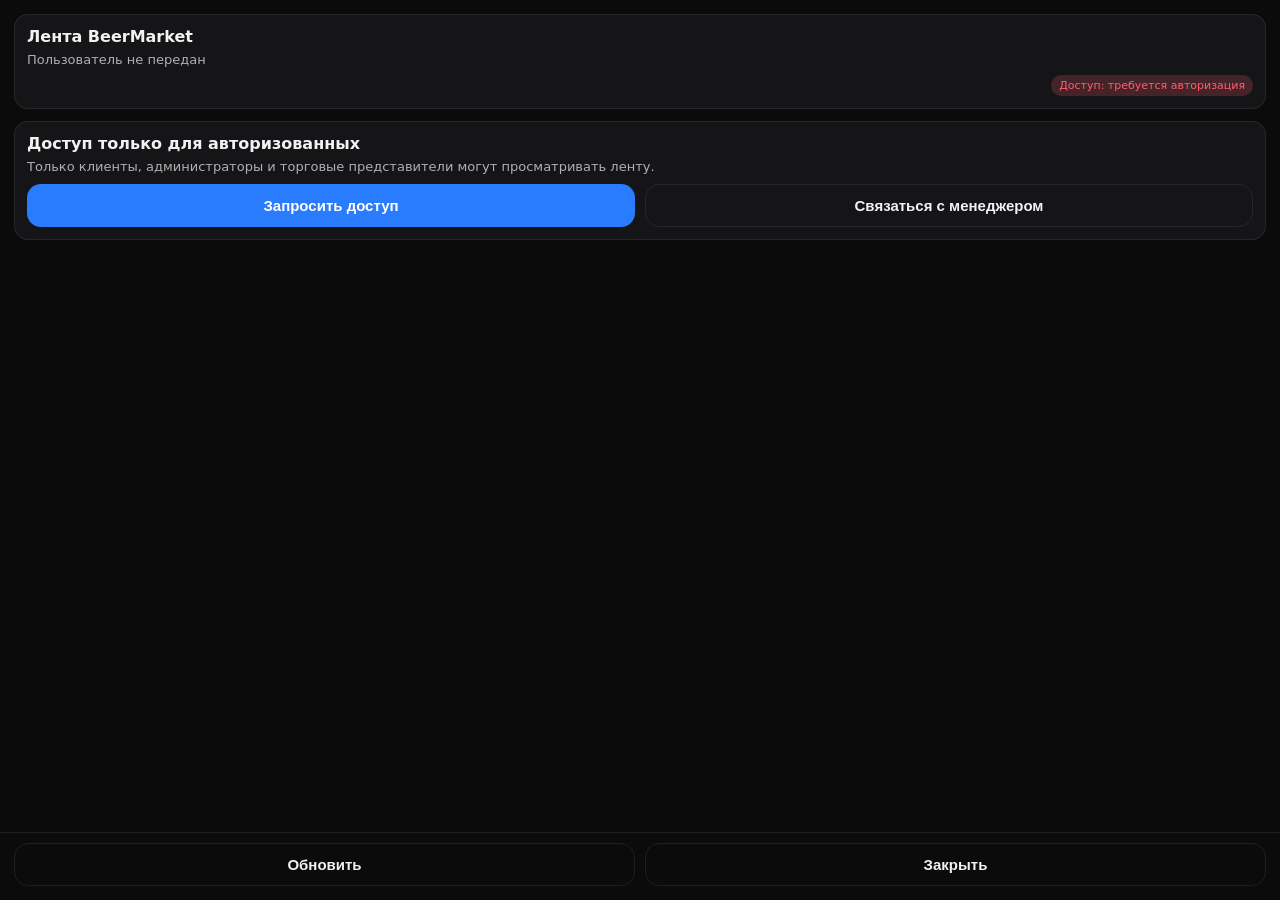
==== index.html @ d4477cd3 "баг фикс новостей" ====
<!doctype html>
<html lang="ru">
<head>
  <meta charset="utf-8" />
  <meta name="viewport" content="width=device-width,initial-scale=1,viewport-fit=cover" />
  <title>BeerMarket Mini App</title>
  <script src="https://telegram.org/js/telegram-web-app.js"></script>
  <style>
    :root{
      --pad: 14px;
      --topSafe: env(safe-area-inset-top, 0px);
      --bottomSafe: env(safe-area-inset-bottom, 0px);
      --tgTop: 0px;
      --tgBottom: 0px;

      --bg: #0b0b0c;
      --card: #151518;
      --text: #f2f2f2;
      --muted: rgba(242,242,242,.7);
      --line: rgba(255,255,255,.08);
      --btn: #2a7cff;
      --accent: #46c26f;
      --warning: #ffb547;
      --danger: #ff5f6d;
    }

    *{ box-sizing:border-box; }
    html, body { height:100%; margin:0; }
    body{
      background: var(--bg);
      color: var(--text);
      font-family: system-ui, -apple-system, Segoe UI, Roboto, Arial;
      overflow: hidden;
    }

    .app{
      height: 100%;
      display: flex;
      flex-direction: column;
      padding-top: calc(var(--pad) + var(--topSafe) + var(--tgTop));
      padding-bottom: calc(var(--pad) + var(--bottomSafe) + var(--tgBottom));
    }

    .content{
      flex: 1;
      overflow: auto;
      padding: 0 var(--pad);
    }

    .card{
      background: var(--card);
      border: 1px solid var(--line);
      border-radius: 14px;
      padding: 12px;
      margin-bottom: 12px;
    }

    .title{
      font-size: 16px;
      font-weight: 800;
      margin: 0 0 6px 0;
    }
    .muted{ color: var(--muted); font-size: 13px; }

    .row{
      display:flex;
      align-items:center;
      justify-content:space-between;
      gap:8px;
    }

    .chips{
      display:flex;
      flex-wrap:wrap;
      gap:8px;
      margin-top:10px;
    }

    .chip{
      padding:6px 10px;
      border-radius:999px;
      border:1px solid var(--line);
      background: transparent;
      color: var(--text);
      font-size:12px;
      font-weight:600;
    }
    .chip.active{ background: var(--btn); border-color: transparent; }

    .newsList{
      display:grid;
      gap:10px;
      margin-top:10px;
    }

    .newsItem{
      padding:10px;
      border-radius:12px;
      border:1px solid var(--line);
      background: rgba(255,255,255,0.02);
      display:grid;
      gap:6px;
    }

    .newsMeta{
      display:flex;
      justify-content:flex-end;
      font-size:11px;
      opacity:.65;
    }

    .newsHeader{
      display:flex;
      justify-content:space-between;
      align-items:center;
      gap:8px;
    }

    .badge{
      font-size:11px;
      padding:4px 8px;
      border-radius:999px;
      background: rgba(255,255,255,0.08);
    }
    .badge.success{ background: rgba(70,194,111,0.2); color: var(--accent); }
    .badge.warn{ background: rgba(255,181,71,0.2); color: var(--warning); }
    .badge.danger{ background: rgba(255,95,109,0.2); color: var(--danger); }

    .tiles{
      display: grid;
      grid-template-columns: repeat(auto-fit, minmax(140px, 1fr));
      gap: 10px;
      margin-top: 10px;
    }

    button{
      width: 100%;
      padding: 12px 14px;
      border-radius: 14px;
      border: 0;
      background: var(--btn);
      color: white;
      font-size: 15px;
      font-weight: 700;
      cursor: pointer;
    }
    button.secondary{
      background: transparent;
      border: 1px solid var(--line);
      color: var(--text);
      font-weight: 700;
    }
    button.danger{
      background: var(--danger);
    }

    input, textarea, select{
      width: 100%;
      padding: 10px 12px;
      border-radius: 12px;
      border: 1px solid var(--line);
      background: transparent;
      color: var(--text);
      font-size: 14px;
      outline: none;
    }
    textarea{ resize: vertical; min-height: 110px; }

    .row2{
      display:grid;
      grid-template-columns: 1fr 1fr;
      gap:10px;
    }

    .bottomBar{
      padding: 10px var(--pad) 0 var(--pad);
      border-top: 1px solid var(--line);
      background: linear-gradient(to bottom, rgba(11,11,12,0), rgba(11,11,12,1));
    }

    .hidden{ display:none; }
    .small{ font-size:12px; opacity:.85; }
  </style>
</head>
<body>
<div class="app">
  <div class="content">

    <div class="card">
      <div class="title">Лента BeerMarket</div>
      <div id="user" class="muted">Загрузка…</div>
      <div class="row" style="margin-top:8px;">
        <div id="env" class="muted small"></div>
        <span id="accessBadge" class="badge">Проверка доступа…</span>
      </div>
    </div>

    <div id="accessGate" class="card hidden">
      <div class="title">Доступ только для авторизованных</div>
      <div class="muted">Только клиенты, администраторы и торговые представители могут просматривать ленту.</div>
      <div class="tiles">
        <button id="btnRequestAccess">Запросить доступ</button>
        <button id="btnContact" class="secondary">Связаться с менеджером</button>
      </div>
    </div>

    <div id="feedSection" class="card">
      <div class="row">
        <div class="muted">Новости и обновления</div>
        <button id="btnSuggest" class="secondary">Предложить новость</button>
      </div>
      <div id="chips" class="chips"></div>
      <div id="newsList" class="newsList"></div>
    </div>

    <div id="ideasSection" class="card">
      <div class="muted">Быстрые варианты ленты</div>
      <div class="tiles" id="tiles"></div>
      <div class="muted small" style="margin-top:8px;">Идеи: релизы каталога, акции недели, изменения графика, напоминания об оплате.</div>
    </div>

    <div id="adminSection" class="card hidden">
      <div class="row">
        <div>
          <div class="title" style="margin-bottom:2px;">Меню администратора</div>
          <div class="muted small">Создание, редактирование и удаление новостей.</div>
        </div>
        <span class="badge warn">Admin</span>
      </div>

      <div style="margin-top:10px; display:grid; gap:10px;">
        <input id="newsTitle" placeholder="Заголовок" />
        <div class="row2">
          <select id="newsCategory">
            <option value="Новость">Новость</option>
            <option value="Обновление">Обновление</option>
            <option value="Акция">Акция</option>
            <option value="Сервис">Сервис</option>
          </select>
          <input id="newsDate" type="date" />
        </div>
        <textarea id="newsText" placeholder="Текст новости"></textarea>
        <div class="row2">
          <button id="btnPublish">Опубликовать</button>
          <button id="btnReset" class="secondary">Сбросить форму</button>
        </div>
        <div id="publishStatus" class="muted small">Черновик не опубликован.</div>
      </div>

      <div style="margin-top:14px;" class="muted">Последние новости</div>
      <div id="adminList" class="newsList"></div>
    </div>

  </div>

  <div class="bottomBar">
    <div class="row2">
      <button id="btnRefresh" class="secondary">Обновить</button>
      <button id="btnClose" class="secondary">Закрыть</button>
    </div>
  </div>
</div>

<script>
  const tg = window.Telegram?.WebApp;

  const NEWS_SEED = [
    {
      id: 101,
      title: "Обновили прайс и доступность",
      category: "Обновление",
      date: "2024-10-01",
      text: "Добавили новые позиции и актуализировали остатки по складу."
    },
    {
      id: 102,
      title: "Акция недели на светлое",
      category: "Акция",
      date: "2024-10-04",
      text: "Скидки до 12% на линейку крафта до воскресенья."
    },
    {
      id: 103,
      title: "График доставки на праздники",
      category: "Новость",
      date: "2024-10-07",
      text: "Доставка переносится на день раньше, подтверждение до 16:00."
    }
  ];
  const NEWS = [];

  const QUICK_IDEAS = [
    { text: "📰 Новости", action: "feed.news" },
    { text: "🛠 Обновления", action: "feed.updates" },
    { text: "🎯 Акции", action: "feed.promos" },
    { text: "📦 Поставки", action: "feed.deliveries" }
  ];

  const FILTERS = ["Все", "Новость", "Обновление", "Акция", "Сервис"];

  let activeFilter = "Все";
  let editingId = null;
  let localDirty = false;
  let currentRole = "client";
  let isAdminUser = false;
  let isAuthorizedUser = false;
  let publishInFlight = false;

  const LOCAL_NEWS_KEY = "beerMarketNews";
  const LOCAL_META_KEY = "beerMarketNewsMeta";
  const ACCESS_STATE_KEY = "beerMarketAccessState";

  function setSafeInsets() {
    const top = tg?.safeAreaInset?.top ?? tg?.contentSafeAreaInset?.top ?? 0;
    const bottom = tg?.safeAreaInset?.bottom ?? tg?.contentSafeAreaInset?.bottom ?? 0;
    document.documentElement.style.setProperty('--tgTop', top + 'px');
    document.documentElement.style.setProperty('--tgBottom', bottom + 'px');
  }

  function applyTgTheme() {
    const p = tg?.themeParams || {};
    const css = document.documentElement.style;
    if (p.bg_color) css.setProperty('--bg', p.bg_color);
    if (p.secondary_bg_color) css.setProperty('--card', p.secondary_bg_color);
    if (p.text_color) css.setProperty('--text', p.text_color);
    if (p.hint_color) css.setProperty('--muted', p.hint_color);
    if (p.button_color) css.setProperty('--btn', p.button_color);
  }

  function popupOk(title, msg) {
    if (!tg?.showPopup) return;
    tg.showPopup({
      title: title || "BeerMarket",
      message: msg || "Отправлено",
      buttons: [{type:"ok"}]
    });
  }

  function showPublishStatus(message, kind = "muted") {
    const node = document.getElementById("publishStatus");
    if (!node) return;
    node.textContent = message;
    node.style.color = kind === "error"
      ? "var(--danger)"
      : (kind === "success" ? "var(--accent)" : "var(--muted)");
  }

  function setPublishBusyState(busy, text) {
    publishInFlight = Boolean(busy);
    const btn = document.getElementById("btnPublish");
    if (!btn) return;
    btn.disabled = publishInFlight;
    btn.textContent = publishInFlight ? (text || "Отправка...") : "Опубликовать";
  }

  function normalizeLocalItem(item) {
    return {
      ...item,
      publishState: item?.publishState === "draft" ? "draft" : "published"
    };
  }

  function getActionAckEndpoints() {
    const params = new URLSearchParams(location.search);
    const explicit = (params.get("action_api") || "").trim();
    const authApi = (params.get("auth_api") || "").trim();
    const out = [];

    const add = (url) => {
      if (!url || out.includes(url)) return;
      out.push(url);
    };

    add(explicit);
    if (authApi) {
      add(authApi.replace(/\/miniapp\/auth\/?$/, "/miniapp/news-action"));
    }
    add("/miniapp/news-action");
    return out;
  }

  async function sendAction(action, extra = {}, options = {}) {
    const payload = { action, ts: Date.now(), ...extra };
    const needsAck = Boolean(options?.requireAck);

    if (!needsAck) {
      if (tg?.sendData) {
        tg.sendData(JSON.stringify(payload));
        tg?.HapticFeedback?.impactOccurred?.("light");
        return { ok: true, applied: true, transport: "telegram" };
      }
      return { ok: true, applied: false, transport: "local" };
    }

    const endpoints = getActionAckEndpoints();
    let lastError = new Error("Сервер подтверждения недоступен");

    for (const endpoint of endpoints) {
      try {
        const res = await fetch(endpoint, {
          method: "POST",
          headers: { "Content-Type": "application/json" },
          body: JSON.stringify({
            initData: tg?.initData || "",
            payload
          })
        });
        if (!res.ok) {
          if ((res.status === 404 || res.status === 405) && endpoint !== endpoints[endpoints.length - 1]) {
            lastError = new Error(`HTTP ${res.status}`);
            continue;
          }
          throw new Error(`HTTP ${res.status}`);
        }

        const data = await res.json();
        if (!data?.ok || !data?.applied) {
          throw new Error(data?.message || "Сервер не подтвердил применение изменений");
        }
        tg?.HapticFeedback?.impactOccurred?.("light");
        if (tg?.sendData) tg.sendData(JSON.stringify(payload));
        return data;
      } catch (e) {
        lastError = new Error(e?.message || "Ошибка отправки действия");
      }
    }
    throw lastError;
  }

  let newsSignature = "";

  function computeNewsSignature(items) {
    if (!Array.isArray(items)) return "";
    return items
      .map(item => `${item.id}:${item.seq || ""}:${item.title}:${item.category}:${item.date}:${item.text}:${item.updatedAt || ""}`)
      .join("|");
  }

  function nextNewsSeq() {
    const seqs = NEWS.map(item => Number(item.seq)).filter(Number.isFinite);
    if (seqs.length) return Math.max(...seqs) + 1;
    return NEWS.length + 1;
  }

  function formatDateInput(value) {
    if (value instanceof Date) return value.toISOString().slice(0, 10);
    if (typeof value === "string" && value) return value;
    return new Date().toISOString().slice(0, 10);
  }

  function toIsoDate(value) {
    const raw = String(value || "").trim();
    if (!raw) return formatDateInput();
    if (/^\d{4}-\d{2}-\d{2}$/.test(raw)) return raw;
    const ru = raw.match(/^(\d{2})\.(\d{2})\.(\d{4})$/);
    if (ru) {
      const [, d, m, y] = ru;
      return `${y}-${m}-${d}`;
    }
    const dt = new Date(raw);
    if (!Number.isNaN(dt.getTime())) return dt.toISOString().slice(0, 10);
    return formatDateInput();
  }

  function normalizeNewsItem(item) {
    return normalizeLocalItem({
      ...item,
      date: toIsoDate(item?.date || item?.createdAt),
      publishState: item?.publishState === "draft" ? "draft" : "published"
    });
  }

  function mergeServerNewsWithLocal(serverItems) {
    const localDraftById = new Map(
      NEWS
        .filter(item => item.publishState === "draft")
        .map(item => [String(item.id), normalizeNewsItem(item)])
    );
    const merged = serverItems.map(item => {
      const draft = localDraftById.get(String(item.id));
      return draft || normalizeNewsItem(item);
    });
    for (const [id, draft] of localDraftById.entries()) {
      if (!merged.some(item => String(item.id) === id)) {
        merged.unshift(draft);
      }
    }
    return merged;
  }

  function formatDisplayDate(value, fallback) {
    const raw = value || fallback;
    if (!raw) return "";
    if (/^\d{4}-\d{2}-\d{2}$/.test(raw)) {
      const [y, m, d] = raw.split("-");
      return `${d}.${m}.${y}`;
    }
    return raw;
  }

  function loadLocalNews() {
    try {
      const itemsRaw = localStorage.getItem(LOCAL_NEWS_KEY);
      const metaRaw = localStorage.getItem(LOCAL_META_KEY);
      const items = itemsRaw ? JSON.parse(itemsRaw) : [];
      const meta = metaRaw ? JSON.parse(metaRaw) : {};
      localDirty = Boolean(meta?.dirty);
      return Array.isArray(items) ? items.map(normalizeNewsItem) : [];
    } catch (e) {
      console.warn("local news load failed", e);
      return [];
    }
  }

  function saveLocalNews(items, dirty) {
    try {
      localDirty = Boolean(dirty);
      localStorage.setItem(LOCAL_NEWS_KEY, JSON.stringify(items));
      localStorage.setItem(
        LOCAL_META_KEY,
        JSON.stringify({
          dirty: localDirty,
          signature: computeNewsSignature(items),
          updatedAt: Date.now()
        })
      );
    } catch (e) {
      console.warn("local news save failed", e);
    }
  }

  function loadAccessState() {
    try {
      const raw = localStorage.getItem(ACCESS_STATE_KEY);
      return raw ? JSON.parse(raw) : {};
    } catch (e) {
      console.warn("access state load failed", e);
      return {};
    }
  }

  function saveAccessState(role, authorized) {
    try {
      localStorage.setItem(
        ACCESS_STATE_KEY,
        JSON.stringify({
          role,
          authorized: Boolean(authorized),
          updatedAt: Date.now()
        })
      );
    } catch (e) {
      console.warn("access state save failed", e);
    }
  }

  function newsFetchUrl() {
    const stamp = Date.now();
     return `news.json?v=${stamp}`;
  }

  async function loadNews() {
    const localItems = loadLocalNews();
    if (localItems.length) {
      NEWS.splice(0, NEWS.length, ...localItems);
      newsSignature = computeNewsSignature(localItems);
    }
    try {
      const res = await fetch(newsFetchUrl(), { cache: "no-store" });
      if (!res.ok) throw new Error(`HTTP ${res.status}`);
      const data = await res.json();
      if (Array.isArray(data) && data.length) {
        const signature = computeNewsSignature(data);
        const serverItems = data.map(item => normalizeNewsItem({ ...item, publishState: "published" }));
        const shouldUseServer = !isAdminUser || !localDirty || !localItems.length || signature === newsSignature;
        if (shouldUseServer) {
          NEWS.splice(0, NEWS.length, ...serverItems);
          newsSignature = signature;
          saveLocalNews(serverItems, false);
        }
        return;
      }
    } catch (e) {
      console.warn("news load failed, using seed", e);
    }
    NEWS.splice(0, NEWS.length, ...NEWS_SEED);
    newsSignature = computeNewsSignature(NEWS_SEED);
    saveLocalNews(NEWS, false);
  }

  function resolveUserLabel(tgUser, params) {
    const queryUser = {
      id: params.get("uid"),
      username: params.get("username"),
      firstName: params.get("first_name"),
      lastName: params.get("last_name"),
      name: params.get("name")
    };
    const parts = [];
    const username = tgUser?.username || queryUser.username;
    const fullName = `${tgUser?.first_name || queryUser.firstName || ""} ${tgUser?.last_name || queryUser.lastName || ""}`.trim();
    if (username) {
      parts.push(`@${username}`);
    } else if (fullName) {
      parts.push(fullName);
    } else if (queryUser.name) {
      parts.push(queryUser.name);
    }
    const id = tgUser?.id || queryUser.id;
    if (id) {
      parts.push(`id ${id}`);
    }
    return parts.length ? parts.join(" • ") : "Пользователь не передан";
  }

  function renderChips() {
    const box = document.getElementById("chips");
    box.innerHTML = "";
    for (const f of FILTERS) {
      const chip = document.createElement("button");
      chip.className = "chip" + (f === activeFilter ? " active" : "");
      chip.textContent = f;
      chip.onclick = () => {
        activeFilter = f;
        renderChips();
        renderNews();
      };
      box.appendChild(chip);
    }
  }

  function renderNews() {
    const list = document.getElementById("newsList");
    list.innerHTML = "";
    const items = NEWS.filter(item => activeFilter === "Все" || item.category === activeFilter);

    if (!items.length) {
      list.innerHTML = `<div class="muted">Пока нет новостей по выбранной теме.</div>`;
      return;
    }

    items.forEach((item, index) => {
      const el = document.createElement("div");
      el.className = "newsItem";
      const displayDate = formatDisplayDate(item.date, item.createdAt);
      const displayNumber = Number.isFinite(Number(item.seq)) ? item.seq : index + 1;
      el.innerHTML = `
        <div class="newsHeader">
          <div><strong>${item.title}</strong></div>
          <span class="badge">${item.category}</span>
        </div>
        ${item.publishState === "draft" ? '<div class="small" style="color:var(--warning)">Черновик • не опубликовано</div>' : ''}
        <div>${item.text}</div>
        <div class="newsMeta">№${displayNumber}${displayDate ? ` • ${displayDate}` : ""}</div>
      `;
      list.appendChild(el);
    });
  }

  async function refreshNews() {
    try {
      const res = await fetch(newsFetchUrl(), { cache: "no-store" });
      if (!res.ok) throw new Error(`HTTP ${res.status}`);
      const data = await res.json();
      if (!Array.isArray(data) || !data.length) return;
      const serverItems = data.map(item => normalizeNewsItem({ ...item, publishState: "published" }));
      const signature = computeNewsSignature(serverItems);
      const hasDrafts = NEWS.some(item => item.publishState === "draft");

      if (signature && signature !== newsSignature) {
        const allowOverwrite = !isAdminUser || !localDirty;
        newsSignature = signature;
        if (allowOverwrite) {
          NEWS.splice(0, NEWS.length, ...serverItems);
          saveLocalNews(NEWS, false);
          showPublishStatus("Лента синхронизирована с сервером.", "success");
        } else {
          const merged = mergeServerNewsWithLocal(serverItems);
          NEWS.splice(0, NEWS.length, ...merged);
          saveLocalNews(NEWS, true);
          showPublishStatus("Обновили ленту с сервера и сохранили локальные черновики.", "muted");
        }
        renderNews();
        renderAdminList();
      } else if (localDirty && signature === newsSignature && !hasDrafts) {
        localDirty = false;
        saveLocalNews(NEWS, false);
        showPublishStatus("Локальные изменения подтверждены сервером.", "success");
      }
    } catch (e) {
      console.warn("news refresh failed", e);
    }
  }

  function renderTiles() {
    const box = document.getElementById("tiles");
    box.innerHTML = "";
    for (const a of QUICK_IDEAS) {
      const b = document.createElement("button");
      b.textContent = a.text;
      b.onclick = () => sendAction(a.action);
      box.appendChild(b);
    }
  }

  function renderAdminList() {
    const list = document.getElementById("adminList");
    list.innerHTML = "";

    NEWS.forEach((item, index) => {
      const el = document.createElement("div");
      el.className = "newsItem";
      const displayDate = formatDisplayDate(item.date, item.createdAt);
      const displayNumber = Number.isFinite(Number(item.seq)) ? item.seq : index + 1;
      el.innerHTML = `
        <div class="newsHeader">
          <div><strong>${item.title}</strong></div>
          <span class="badge">${item.category}</span>
        </div>
        ${item.publishState === "draft" ? '<div class="small" style="color:var(--warning)">Черновик • не опубликовано</div>' : ''}
        <div>${item.text}</div>
        <div class="newsMeta">№${displayNumber}${displayDate ? ` • ${displayDate}` : ""}</div>
        <div class="row2" style="margin-top:8px;">
          <button class="secondary" data-edit="${item.id}">Редактировать</button>
          <button class="danger" data-delete="${item.id}">Удалить</button>
        </div>
      `;
      list.appendChild(el);
    });

    list.querySelectorAll("button[data-edit]").forEach(btn => {
      btn.onclick = () => {
        const id = Number(btn.getAttribute("data-edit"));
        const item = NEWS.find(n => n.id === id);
        if (!item) return;
        editingId = id;
        document.getElementById("newsTitle").value = item.title;
        document.getElementById("newsCategory").value = item.category;
        document.getElementById("newsDate").value = toIsoDate(item.date || item.createdAt);
        document.getElementById("newsText").value = item.text;
      };
    });

    list.querySelectorAll("button[data-delete]").forEach(btn => {
      btn.onclick = async () => {
        if (publishInFlight) return;
        const id = Number(btn.getAttribute("data-delete"));
        const idx = NEWS.findIndex(n => n.id === id);
        if (idx === -1) return;
        const removed = NEWS[idx];
        setPublishBusyState(true);
        showPublishStatus("Отправка...", "muted");
        try {
          await sendAction("news.delete", { id: removed.id, title: removed.title }, { requireAck: true });
          NEWS.splice(idx, 1);
          saveLocalNews(NEWS, false);
          renderNews();
          renderAdminList();
          showPublishStatus("Удаление подтверждено сервером.", "success");
        } catch (e) {
          saveLocalNews(NEWS, true);
          showPublishStatus(`Ошибка публикации: ${e.message}. Черновик не опубликован.`, "error");
          popupOk("Ошибка", `Не удалось удалить: ${e.message}`);
        } finally {
          setPublishBusyState(false);
        }
      };
    });
  }

  function resetForm() {
    editingId = null;
    document.getElementById("newsTitle").value = "";
    document.getElementById("newsCategory").value = "Новость";
    document.getElementById("newsDate").value = formatDateInput();
    document.getElementById("newsText").value = "";
  }

  function applyAccessUi(role, isAuthorized, loading = false) {
    isAdminUser = isAuthorized && role === "admin";
    currentRole = role || "client";
    isAuthorizedUser = isAuthorized;
    if (!isAdminUser) {
      localDirty = false;
    }
    const isAdmin = isAdminUser;
    const canSuggest = isAuthorized && role === "sales_rep";

    const badge = document.getElementById("accessBadge");
    badge.textContent = loading
      ? "Проверка доступа…"
      : (isAuthorized ? `Доступ: открыт (${role})` : "Доступ: требуется авторизация");
    badge.classList.toggle("success", !loading && isAuthorized);
    badge.classList.toggle("danger", !loading && !isAuthorized);

    document.getElementById("accessGate").classList.toggle("hidden", loading || isAuthorized);
    document.getElementById("feedSection").classList.toggle("hidden", loading || !isAuthorized);
    document.getElementById("adminSection").classList.toggle("hidden", loading || !isAdmin);
    document.getElementById("ideasSection").classList.toggle("hidden", loading || !isAdmin);
    document.getElementById("btnSuggest").classList.toggle("hidden", loading || !canSuggest);


    document.getElementById("btnRequestAccess").onclick = () =>
      sendAction("access.request", { role: currentRole });
    document.getElementById("btnContact").onclick = () =>
      sendAction("manager.contact", { role: currentRole });
  }

  async function setupAccess() {
    const params = new URLSearchParams(location.search);
    const storedAccess = loadAccessState();
    const authParam = params.get("auth");
    const hasAuthParam = authParam !== null;
    const paramRole = params.get("role");
    const fallbackRole = paramRole || storedAccess.role || "client";
    const fallbackAuthorized = hasAuthParam ? authParam === "1" : Boolean(storedAccess.authorized);

    applyAccessUi(fallbackRole, fallbackAuthorized, true);

    const authApi = params.get("auth_api") || "/miniapp/auth";
    const payload = {
      initData: tg?.initData || "",
      auth: authParam,
      role: paramRole,
      uid: params.get("uid")
    };

    try {
      const res = await fetch(authApi, {
        method: "POST",
        headers: {"Content-Type": "application/json"},
        body: JSON.stringify(payload)
      });
      if (!res.ok) throw new Error(`HTTP ${res.status}`);
      const profile = await res.json();
      const role = profile?.role || fallbackRole;
      const isAuthorized = Boolean(profile?.authorized);
      saveAccessState(role, isAuthorized);

      if (paramRole && paramRole !== role) {
        console.warn("miniapp security mismatch: query role differs from server", {
          queryRole: paramRole,
          serverRole: role,
          uid: profile?.uid
        });
      }
      if (hasAuthParam && (authParam === "1") !== isAuthorized) {
        console.warn("miniapp security mismatch: query auth differs from server", {
          queryAuth: authParam,
          serverAuthorized: isAuthorized,
          uid: profile?.uid
        });
      }

      applyAccessUi(role, isAuthorized, false);
      return;
    } catch (e) {
      console.warn("access verify failed, using debug fallback", e);
    }

    saveAccessState(fallbackRole, fallbackAuthorized);
    applyAccessUi(fallbackRole, fallbackAuthorized, false);
  }

  if (tg) {
    tg.ready();
    tg.expand();
    setSafeInsets();
    applyTgTheme();

    tg.onEvent?.("safeAreaChanged", setSafeInsets);
    tg.onEvent?.("contentSafeAreaChanged", setSafeInsets);
    tg.onEvent?.("themeChanged", applyTgTheme);

    const params = new URLSearchParams(location.search);
    const u = tg.initDataUnsafe?.user;
    document.getElementById("user").textContent = resolveUserLabel(u, params);

    const ver = params.get("v");
    document.getElementById("env").textContent =
      `platform: ${tg.platform || "-"} • ver: ${tg.version || "-"}${ver ? " • v=" + ver : ""}`;
  } else {
    const params = new URLSearchParams(location.search);
    document.getElementById("user").textContent = resolveUserLabel(null, params);
  }

  async function initApp() {
    await setupAccess();
    await loadNews();
    renderChips();
    renderNews();
    renderTiles();
    renderAdminList();
    resetForm();
    setInterval(refreshNews, 5000);
  }

  initApp();

  document.getElementById("btnClose").onclick = () => tg?.close?.();
  document.getElementById("btnRefresh").onclick = () => location.reload();

  document.getElementById("btnSuggest").onclick = () =>
    sendAction("news.suggest");

  document.getElementById("btnPublish").onclick = async () => {
    if (publishInFlight) return;
    const title = document.getElementById("newsTitle").value.trim();
    const category = document.getElementById("newsCategory").value;
    const date = toIsoDate(document.getElementById("newsDate").value);
    const text = document.getElementById("newsText").value.trim();
    if (!title || !text || !date) return popupOk("Новость", "Заполните все поля");

    setPublishBusyState(true);
    showPublishStatus("Отправка...", "muted");
    let prevSnapshot = JSON.stringify(NEWS);
    try {
      if (editingId) {
        const item = NEWS.find(n => n.id === editingId);
        if (item) {
          item.title = title;
          item.category = category;
          item.date = date;
          item.text = text;
          item.updatedAt = new Date().toISOString();
          item.publishState = "draft";
          saveLocalNews(NEWS, true);
          renderNews();
          renderAdminList();
          await sendAction("news.update", { id: item.id, seq: item.seq, title, category, date, text }, { requireAck: true });
          item.publishState = "published";
        }
      } else {
        const id = Date.now();
        const seq = nextNewsSeq();
        const nowIso = new Date().toISOString();
        NEWS.unshift({ id, seq, title, category, date, text, createdAt: nowIso, updatedAt: nowIso, publishState: "draft" });
        saveLocalNews(NEWS, true);
        renderNews();
        renderAdminList();
        await sendAction("news.create", { id, seq, title, category, date, text, createdAt: nowIso, updatedAt: nowIso }, { requireAck: true });
        const created = NEWS.find(n => n.id === id);
        if (created) created.publishState = "published";
      }
      saveLocalNews(NEWS, false);
      renderNews();
      renderAdminList();
      resetForm();
      showPublishStatus("Публикация подтверждена сервером.", "success");
      popupOk("BeerMarket", "Изменения опубликованы");
    } catch (e) {
      try {
        const parsed = JSON.parse(prevSnapshot);
        NEWS.splice(0, NEWS.length, ...parsed.map(normalizeNewsItem));
      } catch (_) {}
      saveLocalNews(NEWS, true);
      renderNews();
      renderAdminList();
      showPublishStatus(`Ошибка публикации: ${e.message}. Черновик не опубликован.`, "error");
      popupOk("Ошибка", `Сервер не подтвердил публикацию: ${e.message}`);
    } finally {
      setPublishBusyState(false);
    }
  };


  document.getElementById("btnReset").onclick = resetForm;
</script>
</body>
</html>
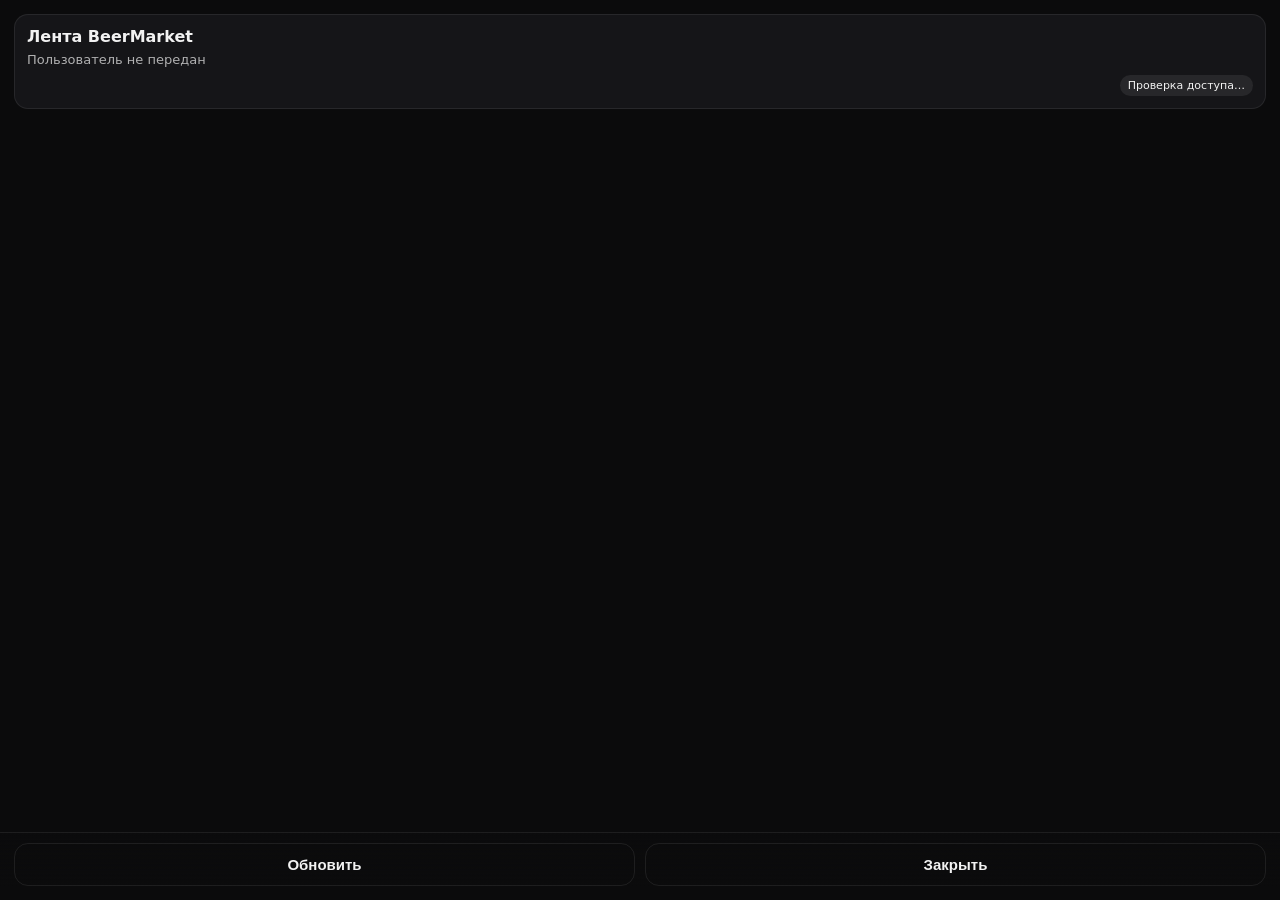
==== commit 011ee017: "fix" ====
--- a/index.html
+++ b/index.html
@@ -198,7 +198,9 @@
     <div id="accessGate" class="card hidden">
       <div class="title">Доступ только для авторизованных</div>
       <div class="muted">Только клиенты, администраторы и торговые представители могут просматривать ленту.</div>
+      <div id="authStatus" class="muted" style="margin-top:8px;">Проверяем авторизацию…</div>
       <div class="tiles">
+        <button id="btnRetryAuth" class="secondary">Повторить авторизацию</button>
         <button id="btnRequestAccess">Запросить доступ</button>
         <button id="btnContact" class="secondary">Связаться с менеджером</button>
       </div>
@@ -211,12 +213,6 @@
       </div>
       <div id="chips" class="chips"></div>
       <div id="newsList" class="newsList"></div>
-    </div>
-
-    <div id="ideasSection" class="card">
-      <div class="muted">Быстрые варианты ленты</div>
-      <div class="tiles" id="tiles"></div>
-      <div class="muted small" style="margin-top:8px;">Идеи: релизы каталога, акции недели, изменения графика, напоминания об оплате.</div>
     </div>
 
     <div id="adminSection" class="card hidden">
@@ -260,711 +256,6 @@
     </div>
   </div>
 </div>
-
-<script>
-  const tg = window.Telegram?.WebApp;
-
-  const NEWS_SEED = [
-    {
-      id: 101,
-      title: "Обновили прайс и доступность",
-      category: "Обновление",
-      date: "2024-10-01",
-      text: "Добавили новые позиции и актуализировали остатки по складу."
-    },
-    {
-      id: 102,
-      title: "Акция недели на светлое",
-      category: "Акция",
-      date: "2024-10-04",
-      text: "Скидки до 12% на линейку крафта до воскресенья."
-    },
-    {
-      id: 103,
-      title: "График доставки на праздники",
-      category: "Новость",
-      date: "2024-10-07",
-      text: "Доставка переносится на день раньше, подтверждение до 16:00."
-    }
-  ];
-  const NEWS = [];
-
-  const QUICK_IDEAS = [
-    { text: "📰 Новости", action: "feed.news" },
-    { text: "🛠 Обновления", action: "feed.updates" },
-    { text: "🎯 Акции", action: "feed.promos" },
-    { text: "📦 Поставки", action: "feed.deliveries" }
-  ];
-
-  const FILTERS = ["Все", "Новость", "Обновление", "Акция", "Сервис"];
-
-  let activeFilter = "Все";
-  let editingId = null;
-  let localDirty = false;
-  let currentRole = "client";
-  let isAdminUser = false;
-  let isAuthorizedUser = false;
-  let publishInFlight = false;
-
-  const LOCAL_NEWS_KEY = "beerMarketNews";
-  const LOCAL_META_KEY = "beerMarketNewsMeta";
-  const ACCESS_STATE_KEY = "beerMarketAccessState";
-
-  function setSafeInsets() {
-    const top = tg?.safeAreaInset?.top ?? tg?.contentSafeAreaInset?.top ?? 0;
-    const bottom = tg?.safeAreaInset?.bottom ?? tg?.contentSafeAreaInset?.bottom ?? 0;
-    document.documentElement.style.setProperty('--tgTop', top + 'px');
-    document.documentElement.style.setProperty('--tgBottom', bottom + 'px');
-  }
-
-  function applyTgTheme() {
-    const p = tg?.themeParams || {};
-    const css = document.documentElement.style;
-    if (p.bg_color) css.setProperty('--bg', p.bg_color);
-    if (p.secondary_bg_color) css.setProperty('--card', p.secondary_bg_color);
-    if (p.text_color) css.setProperty('--text', p.text_color);
-    if (p.hint_color) css.setProperty('--muted', p.hint_color);
-    if (p.button_color) css.setProperty('--btn', p.button_color);
-  }
-
-  function popupOk(title, msg) {
-    if (!tg?.showPopup) return;
-    tg.showPopup({
-      title: title || "BeerMarket",
-      message: msg || "Отправлено",
-      buttons: [{type:"ok"}]
-    });
-  }
-
-  function showPublishStatus(message, kind = "muted") {
-    const node = document.getElementById("publishStatus");
-    if (!node) return;
-    node.textContent = message;
-    node.style.color = kind === "error"
-      ? "var(--danger)"
-      : (kind === "success" ? "var(--accent)" : "var(--muted)");
-  }
-
-  function setPublishBusyState(busy, text) {
-    publishInFlight = Boolean(busy);
-    const btn = document.getElementById("btnPublish");
-    if (!btn) return;
-    btn.disabled = publishInFlight;
-    btn.textContent = publishInFlight ? (text || "Отправка...") : "Опубликовать";
-  }
-
-  function normalizeLocalItem(item) {
-    return {
-      ...item,
-      publishState: item?.publishState === "draft" ? "draft" : "published"
-    };
-  }
-
-  function getActionAckEndpoints() {
-    const params = new URLSearchParams(location.search);
-    const explicit = (params.get("action_api") || "").trim();
-    const authApi = (params.get("auth_api") || "").trim();
-    const out = [];
-
-    const add = (url) => {
-      if (!url || out.includes(url)) return;
-      out.push(url);
-    };
-
-    add(explicit);
-    if (authApi) {
-      add(authApi.replace(/\/miniapp\/auth\/?$/, "/miniapp/news-action"));
-    }
-    add("/miniapp/news-action");
-    return out;
-  }
-
-  async function sendAction(action, extra = {}, options = {}) {
-    const payload = { action, ts: Date.now(), ...extra };
-    const needsAck = Boolean(options?.requireAck);
-
-    if (!needsAck) {
-      if (tg?.sendData) {
-        tg.sendData(JSON.stringify(payload));
-        tg?.HapticFeedback?.impactOccurred?.("light");
-        return { ok: true, applied: true, transport: "telegram" };
-      }
-      return { ok: true, applied: false, transport: "local" };
-    }
-
-    const endpoints = getActionAckEndpoints();
-    let lastError = new Error("Сервер подтверждения недоступен");
-
-    for (const endpoint of endpoints) {
-      try {
-        const res = await fetch(endpoint, {
-          method: "POST",
-          headers: { "Content-Type": "application/json" },
-          body: JSON.stringify({
-            initData: tg?.initData || "",
-            payload
-          })
-        });
-        if (!res.ok) {
-          if ((res.status === 404 || res.status === 405) && endpoint !== endpoints[endpoints.length - 1]) {
-            lastError = new Error(`HTTP ${res.status}`);
-            continue;
-          }
-          throw new Error(`HTTP ${res.status}`);
-        }
-
-        const data = await res.json();
-        if (!data?.ok || !data?.applied) {
-          throw new Error(data?.message || "Сервер не подтвердил применение изменений");
-        }
-        tg?.HapticFeedback?.impactOccurred?.("light");
-        if (tg?.sendData) tg.sendData(JSON.stringify(payload));
-        return data;
-      } catch (e) {
-        lastError = new Error(e?.message || "Ошибка отправки действия");
-      }
-    }
-    throw lastError;
-  }
-
-  let newsSignature = "";
-
-  function computeNewsSignature(items) {
-    if (!Array.isArray(items)) return "";
-    return items
-      .map(item => `${item.id}:${item.seq || ""}:${item.title}:${item.category}:${item.date}:${item.text}:${item.updatedAt || ""}`)
-      .join("|");
-  }
-
-  function nextNewsSeq() {
-    const seqs = NEWS.map(item => Number(item.seq)).filter(Number.isFinite);
-    if (seqs.length) return Math.max(...seqs) + 1;
-    return NEWS.length + 1;
-  }
-
-  function formatDateInput(value) {
-    if (value instanceof Date) return value.toISOString().slice(0, 10);
-    if (typeof value === "string" && value) return value;
-    return new Date().toISOString().slice(0, 10);
-  }
-
-  function toIsoDate(value) {
-    const raw = String(value || "").trim();
-    if (!raw) return formatDateInput();
-    if (/^\d{4}-\d{2}-\d{2}$/.test(raw)) return raw;
-    const ru = raw.match(/^(\d{2})\.(\d{2})\.(\d{4})$/);
-    if (ru) {
-      const [, d, m, y] = ru;
-      return `${y}-${m}-${d}`;
-    }
-    const dt = new Date(raw);
-    if (!Number.isNaN(dt.getTime())) return dt.toISOString().slice(0, 10);
-    return formatDateInput();
-  }
-
-  function normalizeNewsItem(item) {
-    return normalizeLocalItem({
-      ...item,
-      date: toIsoDate(item?.date || item?.createdAt),
-      publishState: item?.publishState === "draft" ? "draft" : "published"
-    });
-  }
-
-  function mergeServerNewsWithLocal(serverItems) {
-    const localDraftById = new Map(
-      NEWS
-        .filter(item => item.publishState === "draft")
-        .map(item => [String(item.id), normalizeNewsItem(item)])
-    );
-    const merged = serverItems.map(item => {
-      const draft = localDraftById.get(String(item.id));
-      return draft || normalizeNewsItem(item);
-    });
-    for (const [id, draft] of localDraftById.entries()) {
-      if (!merged.some(item => String(item.id) === id)) {
-        merged.unshift(draft);
-      }
-    }
-    return merged;
-  }
-
-  function formatDisplayDate(value, fallback) {
-    const raw = value || fallback;
-    if (!raw) return "";
-    if (/^\d{4}-\d{2}-\d{2}$/.test(raw)) {
-      const [y, m, d] = raw.split("-");
-      return `${d}.${m}.${y}`;
-    }
-    return raw;
-  }
-
-  function loadLocalNews() {
-    try {
-      const itemsRaw = localStorage.getItem(LOCAL_NEWS_KEY);
-      const metaRaw = localStorage.getItem(LOCAL_META_KEY);
-      const items = itemsRaw ? JSON.parse(itemsRaw) : [];
-      const meta = metaRaw ? JSON.parse(metaRaw) : {};
-      localDirty = Boolean(meta?.dirty);
-      return Array.isArray(items) ? items.map(normalizeNewsItem) : [];
-    } catch (e) {
-      console.warn("local news load failed", e);
-      return [];
-    }
-  }
-
-  function saveLocalNews(items, dirty) {
-    try {
-      localDirty = Boolean(dirty);
-      localStorage.setItem(LOCAL_NEWS_KEY, JSON.stringify(items));
-      localStorage.setItem(
-        LOCAL_META_KEY,
-        JSON.stringify({
-          dirty: localDirty,
-          signature: computeNewsSignature(items),
-          updatedAt: Date.now()
-        })
-      );
-    } catch (e) {
-      console.warn("local news save failed", e);
-    }
-  }
-
-  function loadAccessState() {
-    try {
-      const raw = localStorage.getItem(ACCESS_STATE_KEY);
-      return raw ? JSON.parse(raw) : {};
-    } catch (e) {
-      console.warn("access state load failed", e);
-      return {};
-    }
-  }
-
-  function saveAccessState(role, authorized) {
-    try {
-      localStorage.setItem(
-        ACCESS_STATE_KEY,
-        JSON.stringify({
-          role,
-          authorized: Boolean(authorized),
-          updatedAt: Date.now()
-        })
-      );
-    } catch (e) {
-      console.warn("access state save failed", e);
-    }
-  }
-
-  function newsFetchUrl() {
-    const stamp = Date.now();
-     return `news.json?v=${stamp}`;
-  }
-
-  async function loadNews() {
-    const localItems = loadLocalNews();
-    if (localItems.length) {
-      NEWS.splice(0, NEWS.length, ...localItems);
-      newsSignature = computeNewsSignature(localItems);
-    }
-    try {
-      const res = await fetch(newsFetchUrl(), { cache: "no-store" });
-      if (!res.ok) throw new Error(`HTTP ${res.status}`);
-      const data = await res.json();
-      if (Array.isArray(data) && data.length) {
-        const signature = computeNewsSignature(data);
-        const serverItems = data.map(item => normalizeNewsItem({ ...item, publishState: "published" }));
-        const shouldUseServer = !isAdminUser || !localDirty || !localItems.length || signature === newsSignature;
-        if (shouldUseServer) {
-          NEWS.splice(0, NEWS.length, ...serverItems);
-          newsSignature = signature;
-          saveLocalNews(serverItems, false);
-        }
-        return;
-      }
-    } catch (e) {
-      console.warn("news load failed, using seed", e);
-    }
-    NEWS.splice(0, NEWS.length, ...NEWS_SEED);
-    newsSignature = computeNewsSignature(NEWS_SEED);
-    saveLocalNews(NEWS, false);
-  }
-
-  function resolveUserLabel(tgUser, params) {
-    const queryUser = {
-      id: params.get("uid"),
-      username: params.get("username"),
-      firstName: params.get("first_name"),
-      lastName: params.get("last_name"),
-      name: params.get("name")
-    };
-    const parts = [];
-    const username = tgUser?.username || queryUser.username;
-    const fullName = `${tgUser?.first_name || queryUser.firstName || ""} ${tgUser?.last_name || queryUser.lastName || ""}`.trim();
-    if (username) {
-      parts.push(`@${username}`);
-    } else if (fullName) {
-      parts.push(fullName);
-    } else if (queryUser.name) {
-      parts.push(queryUser.name);
-    }
-    const id = tgUser?.id || queryUser.id;
-    if (id) {
-      parts.push(`id ${id}`);
-    }
-    return parts.length ? parts.join(" • ") : "Пользователь не передан";
-  }
-
-  function renderChips() {
-    const box = document.getElementById("chips");
-    box.innerHTML = "";
-    for (const f of FILTERS) {
-      const chip = document.createElement("button");
-      chip.className = "chip" + (f === activeFilter ? " active" : "");
-      chip.textContent = f;
-      chip.onclick = () => {
-        activeFilter = f;
-        renderChips();
-        renderNews();
-      };
-      box.appendChild(chip);
-    }
-  }
-
-  function renderNews() {
-    const list = document.getElementById("newsList");
-    list.innerHTML = "";
-    const items = NEWS.filter(item => activeFilter === "Все" || item.category === activeFilter);
-
-    if (!items.length) {
-      list.innerHTML = `<div class="muted">Пока нет новостей по выбранной теме.</div>`;
-      return;
-    }
-
-    items.forEach((item, index) => {
-      const el = document.createElement("div");
-      el.className = "newsItem";
-      const displayDate = formatDisplayDate(item.date, item.createdAt);
-      const displayNumber = Number.isFinite(Number(item.seq)) ? item.seq : index + 1;
-      el.innerHTML = `
-        <div class="newsHeader">
-          <div><strong>${item.title}</strong></div>
-          <span class="badge">${item.category}</span>
-        </div>
-        ${item.publishState === "draft" ? '<div class="small" style="color:var(--warning)">Черновик • не опубликовано</div>' : ''}
-        <div>${item.text}</div>
-        <div class="newsMeta">№${displayNumber}${displayDate ? ` • ${displayDate}` : ""}</div>
-      `;
-      list.appendChild(el);
-    });
-  }
-
-  async function refreshNews() {
-    try {
-      const res = await fetch(newsFetchUrl(), { cache: "no-store" });
-      if (!res.ok) throw new Error(`HTTP ${res.status}`);
-      const data = await res.json();
-      if (!Array.isArray(data) || !data.length) return;
-      const serverItems = data.map(item => normalizeNewsItem({ ...item, publishState: "published" }));
-      const signature = computeNewsSignature(serverItems);
-      const hasDrafts = NEWS.some(item => item.publishState === "draft");
-
-      if (signature && signature !== newsSignature) {
-        const allowOverwrite = !isAdminUser || !localDirty;
-        newsSignature = signature;
-        if (allowOverwrite) {
-          NEWS.splice(0, NEWS.length, ...serverItems);
-          saveLocalNews(NEWS, false);
-          showPublishStatus("Лента синхронизирована с сервером.", "success");
-        } else {
-          const merged = mergeServerNewsWithLocal(serverItems);
-          NEWS.splice(0, NEWS.length, ...merged);
-          saveLocalNews(NEWS, true);
-          showPublishStatus("Обновили ленту с сервера и сохранили локальные черновики.", "muted");
-        }
-        renderNews();
-        renderAdminList();
-      } else if (localDirty && signature === newsSignature && !hasDrafts) {
-        localDirty = false;
-        saveLocalNews(NEWS, false);
-        showPublishStatus("Локальные изменения подтверждены сервером.", "success");
-      }
-    } catch (e) {
-      console.warn("news refresh failed", e);
-    }
-  }
-
-  function renderTiles() {
-    const box = document.getElementById("tiles");
-    box.innerHTML = "";
-    for (const a of QUICK_IDEAS) {
-      const b = document.createElement("button");
-      b.textContent = a.text;
-      b.onclick = () => sendAction(a.action);
-      box.appendChild(b);
-    }
-  }
-
-  function renderAdminList() {
-    const list = document.getElementById("adminList");
-    list.innerHTML = "";
-
-    NEWS.forEach((item, index) => {
-      const el = document.createElement("div");
-      el.className = "newsItem";
-      const displayDate = formatDisplayDate(item.date, item.createdAt);
-      const displayNumber = Number.isFinite(Number(item.seq)) ? item.seq : index + 1;
-      el.innerHTML = `
-        <div class="newsHeader">
-          <div><strong>${item.title}</strong></div>
-          <span class="badge">${item.category}</span>
-        </div>
-        ${item.publishState === "draft" ? '<div class="small" style="color:var(--warning)">Черновик • не опубликовано</div>' : ''}
-        <div>${item.text}</div>
-        <div class="newsMeta">№${displayNumber}${displayDate ? ` • ${displayDate}` : ""}</div>
-        <div class="row2" style="margin-top:8px;">
-          <button class="secondary" data-edit="${item.id}">Редактировать</button>
-          <button class="danger" data-delete="${item.id}">Удалить</button>
-        </div>
-      `;
-      list.appendChild(el);
-    });
-
-    list.querySelectorAll("button[data-edit]").forEach(btn => {
-      btn.onclick = () => {
-        const id = Number(btn.getAttribute("data-edit"));
-        const item = NEWS.find(n => n.id === id);
-        if (!item) return;
-        editingId = id;
-        document.getElementById("newsTitle").value = item.title;
-        document.getElementById("newsCategory").value = item.category;
-        document.getElementById("newsDate").value = toIsoDate(item.date || item.createdAt);
-        document.getElementById("newsText").value = item.text;
-      };
-    });
-
-    list.querySelectorAll("button[data-delete]").forEach(btn => {
-      btn.onclick = async () => {
-        if (publishInFlight) return;
-        const id = Number(btn.getAttribute("data-delete"));
-        const idx = NEWS.findIndex(n => n.id === id);
-        if (idx === -1) return;
-        const removed = NEWS[idx];
-        setPublishBusyState(true);
-        showPublishStatus("Отправка...", "muted");
-        try {
-          await sendAction("news.delete", { id: removed.id, title: removed.title }, { requireAck: true });
-          NEWS.splice(idx, 1);
-          saveLocalNews(NEWS, false);
-          renderNews();
-          renderAdminList();
-          showPublishStatus("Удаление подтверждено сервером.", "success");
-        } catch (e) {
-          saveLocalNews(NEWS, true);
-          showPublishStatus(`Ошибка публикации: ${e.message}. Черновик не опубликован.`, "error");
-          popupOk("Ошибка", `Не удалось удалить: ${e.message}`);
-        } finally {
-          setPublishBusyState(false);
-        }
-      };
-    });
-  }
-
-  function resetForm() {
-    editingId = null;
-    document.getElementById("newsTitle").value = "";
-    document.getElementById("newsCategory").value = "Новость";
-    document.getElementById("newsDate").value = formatDateInput();
-    document.getElementById("newsText").value = "";
-  }
-
-  function applyAccessUi(role, isAuthorized, loading = false) {
-    isAdminUser = isAuthorized && role === "admin";
-    currentRole = role || "client";
-    isAuthorizedUser = isAuthorized;
-    if (!isAdminUser) {
-      localDirty = false;
-    }
-    const isAdmin = isAdminUser;
-    const canSuggest = isAuthorized && role === "sales_rep";
-
-    const badge = document.getElementById("accessBadge");
-    badge.textContent = loading
-      ? "Проверка доступа…"
-      : (isAuthorized ? `Доступ: открыт (${role})` : "Доступ: требуется авторизация");
-    badge.classList.toggle("success", !loading && isAuthorized);
-    badge.classList.toggle("danger", !loading && !isAuthorized);
-
-    document.getElementById("accessGate").classList.toggle("hidden", loading || isAuthorized);
-    document.getElementById("feedSection").classList.toggle("hidden", loading || !isAuthorized);
-    document.getElementById("adminSection").classList.toggle("hidden", loading || !isAdmin);
-    document.getElementById("ideasSection").classList.toggle("hidden", loading || !isAdmin);
-    document.getElementById("btnSuggest").classList.toggle("hidden", loading || !canSuggest);
-
-
-    document.getElementById("btnRequestAccess").onclick = () =>
-      sendAction("access.request", { role: currentRole });
-    document.getElementById("btnContact").onclick = () =>
-      sendAction("manager.contact", { role: currentRole });
-  }
-
-  async function setupAccess() {
-    const params = new URLSearchParams(location.search);
-    const storedAccess = loadAccessState();
-    const authParam = params.get("auth");
-    const hasAuthParam = authParam !== null;
-    const paramRole = params.get("role");
-    const fallbackRole = paramRole || storedAccess.role || "client";
-    const fallbackAuthorized = hasAuthParam ? authParam === "1" : Boolean(storedAccess.authorized);
-
-    applyAccessUi(fallbackRole, fallbackAuthorized, true);
-
-    const authApi = params.get("auth_api") || "/miniapp/auth";
-    const payload = {
-      initData: tg?.initData || "",
-      auth: authParam,
-      role: paramRole,
-      uid: params.get("uid")
-    };
-
-    try {
-      const res = await fetch(authApi, {
-        method: "POST",
-        headers: {"Content-Type": "application/json"},
-        body: JSON.stringify(payload)
-      });
-      if (!res.ok) throw new Error(`HTTP ${res.status}`);
-      const profile = await res.json();
-      const role = profile?.role || fallbackRole;
-      const isAuthorized = Boolean(profile?.authorized);
-      saveAccessState(role, isAuthorized);
-
-      if (paramRole && paramRole !== role) {
-        console.warn("miniapp security mismatch: query role differs from server", {
-          queryRole: paramRole,
-          serverRole: role,
-          uid: profile?.uid
-        });
-      }
-      if (hasAuthParam && (authParam === "1") !== isAuthorized) {
-        console.warn("miniapp security mismatch: query auth differs from server", {
-          queryAuth: authParam,
-          serverAuthorized: isAuthorized,
-          uid: profile?.uid
-        });
-      }
-
-      applyAccessUi(role, isAuthorized, false);
-      return;
-    } catch (e) {
-      console.warn("access verify failed, using debug fallback", e);
-    }
-
-    saveAccessState(fallbackRole, fallbackAuthorized);
-    applyAccessUi(fallbackRole, fallbackAuthorized, false);
-  }
-
-  if (tg) {
-    tg.ready();
-    tg.expand();
-    setSafeInsets();
-    applyTgTheme();
-
-    tg.onEvent?.("safeAreaChanged", setSafeInsets);
-    tg.onEvent?.("contentSafeAreaChanged", setSafeInsets);
-    tg.onEvent?.("themeChanged", applyTgTheme);
-
-    const params = new URLSearchParams(location.search);
-    const u = tg.initDataUnsafe?.user;
-    document.getElementById("user").textContent = resolveUserLabel(u, params);
-
-    const ver = params.get("v");
-    document.getElementById("env").textContent =
-      `platform: ${tg.platform || "-"} • ver: ${tg.version || "-"}${ver ? " • v=" + ver : ""}`;
-  } else {
-    const params = new URLSearchParams(location.search);
-    document.getElementById("user").textContent = resolveUserLabel(null, params);
-  }
-
-  async function initApp() {
-    await setupAccess();
-    await loadNews();
-    renderChips();
-    renderNews();
-    renderTiles();
-    renderAdminList();
-    resetForm();
-    setInterval(refreshNews, 5000);
-  }
-
-  initApp();
-
-  document.getElementById("btnClose").onclick = () => tg?.close?.();
-  document.getElementById("btnRefresh").onclick = () => location.reload();
-
-  document.getElementById("btnSuggest").onclick = () =>
-    sendAction("news.suggest");
-
-  document.getElementById("btnPublish").onclick = async () => {
-    if (publishInFlight) return;
-    const title = document.getElementById("newsTitle").value.trim();
-    const category = document.getElementById("newsCategory").value;
-    const date = toIsoDate(document.getElementById("newsDate").value);
-    const text = document.getElementById("newsText").value.trim();
-    if (!title || !text || !date) return popupOk("Новость", "Заполните все поля");
-
-    setPublishBusyState(true);
-    showPublishStatus("Отправка...", "muted");
-    let prevSnapshot = JSON.stringify(NEWS);
-    try {
-      if (editingId) {
-        const item = NEWS.find(n => n.id === editingId);
-        if (item) {
-          item.title = title;
-          item.category = category;
-          item.date = date;
-          item.text = text;
-          item.updatedAt = new Date().toISOString();
-          item.publishState = "draft";
-          saveLocalNews(NEWS, true);
-          renderNews();
-          renderAdminList();
-          await sendAction("news.update", { id: item.id, seq: item.seq, title, category, date, text }, { requireAck: true });
-          item.publishState = "published";
-        }
-      } else {
-        const id = Date.now();
-        const seq = nextNewsSeq();
-        const nowIso = new Date().toISOString();
-        NEWS.unshift({ id, seq, title, category, date, text, createdAt: nowIso, updatedAt: nowIso, publishState: "draft" });
-        saveLocalNews(NEWS, true);
-        renderNews();
-        renderAdminList();
-        await sendAction("news.create", { id, seq, title, category, date, text, createdAt: nowIso, updatedAt: nowIso }, { requireAck: true });
-        const created = NEWS.find(n => n.id === id);
-        if (created) created.publishState = "published";
-      }
-      saveLocalNews(NEWS, false);
-      renderNews();
-      renderAdminList();
-      resetForm();
-      showPublishStatus("Публикация подтверждена сервером.", "success");
-      popupOk("BeerMarket", "Изменения опубликованы");
-    } catch (e) {
-      try {
-        const parsed = JSON.parse(prevSnapshot);
-        NEWS.splice(0, NEWS.length, ...parsed.map(normalizeNewsItem));
-      } catch (_) {}
-      saveLocalNews(NEWS, true);
-      renderNews();
-      renderAdminList();
-      showPublishStatus(`Ошибка публикации: ${e.message}. Черновик не опубликован.`, "error");
-      popupOk("Ошибка", `Сервер не подтвердил публикацию: ${e.message}`);
-    } finally {
-      setPublishBusyState(false);
-    }
-  };
-
-
-  document.getElementById("btnReset").onclick = resetForm;
-</script>
+<script src="app.js"></script>
 </body>
 </html>
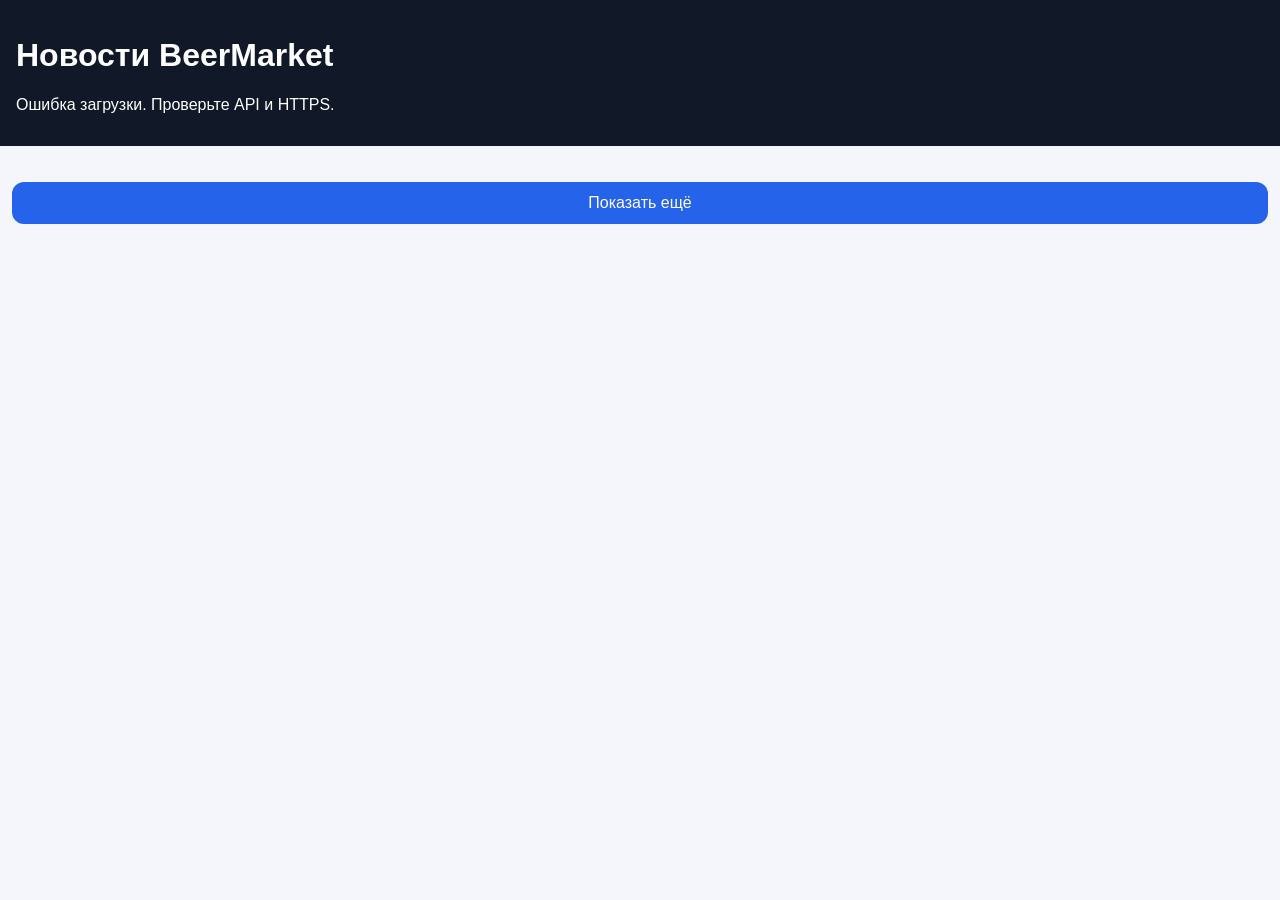
==== commit d44ee4d5: "miniApp" ====
--- a/index.html
+++ b/index.html
@@ -1,261 +1,15 @@
 <!doctype html>
 <html lang="ru">
-<head>
-  <meta charset="utf-8" />
-  <meta name="viewport" content="width=device-width,initial-scale=1,viewport-fit=cover" />
-  <title>BeerMarket Mini App</title>
-  <script src="https://telegram.org/js/telegram-web-app.js"></script>
-  <style>
-    :root{
-      --pad: 14px;
-      --topSafe: env(safe-area-inset-top, 0px);
-      --bottomSafe: env(safe-area-inset-bottom, 0px);
-      --tgTop: 0px;
-      --tgBottom: 0px;
-
-      --bg: #0b0b0c;
-      --card: #151518;
-      --text: #f2f2f2;
-      --muted: rgba(242,242,242,.7);
-      --line: rgba(255,255,255,.08);
-      --btn: #2a7cff;
-      --accent: #46c26f;
-      --warning: #ffb547;
-      --danger: #ff5f6d;
-    }
-
-    *{ box-sizing:border-box; }
-    html, body { height:100%; margin:0; }
-    body{
-      background: var(--bg);
-      color: var(--text);
-      font-family: system-ui, -apple-system, Segoe UI, Roboto, Arial;
-      overflow: hidden;
-    }
-
-    .app{
-      height: 100%;
-      display: flex;
-      flex-direction: column;
-      padding-top: calc(var(--pad) + var(--topSafe) + var(--tgTop));
-      padding-bottom: calc(var(--pad) + var(--bottomSafe) + var(--tgBottom));
-    }
-
-    .content{
-      flex: 1;
-      overflow: auto;
-      padding: 0 var(--pad);
-    }
-
-    .card{
-      background: var(--card);
-      border: 1px solid var(--line);
-      border-radius: 14px;
-      padding: 12px;
-      margin-bottom: 12px;
-    }
-
-    .title{
-      font-size: 16px;
-      font-weight: 800;
-      margin: 0 0 6px 0;
-    }
-    .muted{ color: var(--muted); font-size: 13px; }
-
-    .row{
-      display:flex;
-      align-items:center;
-      justify-content:space-between;
-      gap:8px;
-    }
-
-    .chips{
-      display:flex;
-      flex-wrap:wrap;
-      gap:8px;
-      margin-top:10px;
-    }
-
-    .chip{
-      padding:6px 10px;
-      border-radius:999px;
-      border:1px solid var(--line);
-      background: transparent;
-      color: var(--text);
-      font-size:12px;
-      font-weight:600;
-    }
-    .chip.active{ background: var(--btn); border-color: transparent; }
-
-    .newsList{
-      display:grid;
-      gap:10px;
-      margin-top:10px;
-    }
-
-    .newsItem{
-      padding:10px;
-      border-radius:12px;
-      border:1px solid var(--line);
-      background: rgba(255,255,255,0.02);
-      display:grid;
-      gap:6px;
-    }
-
-    .newsMeta{
-      display:flex;
-      justify-content:flex-end;
-      font-size:11px;
-      opacity:.65;
-    }
-
-    .newsHeader{
-      display:flex;
-      justify-content:space-between;
-      align-items:center;
-      gap:8px;
-    }
-
-    .badge{
-      font-size:11px;
-      padding:4px 8px;
-      border-radius:999px;
-      background: rgba(255,255,255,0.08);
-    }
-    .badge.success{ background: rgba(70,194,111,0.2); color: var(--accent); }
-    .badge.warn{ background: rgba(255,181,71,0.2); color: var(--warning); }
-    .badge.danger{ background: rgba(255,95,109,0.2); color: var(--danger); }
-
-    .tiles{
-      display: grid;
-      grid-template-columns: repeat(auto-fit, minmax(140px, 1fr));
-      gap: 10px;
-      margin-top: 10px;
-    }
-
-    button{
-      width: 100%;
-      padding: 12px 14px;
-      border-radius: 14px;
-      border: 0;
-      background: var(--btn);
-      color: white;
-      font-size: 15px;
-      font-weight: 700;
-      cursor: pointer;
-    }
-    button.secondary{
-      background: transparent;
-      border: 1px solid var(--line);
-      color: var(--text);
-      font-weight: 700;
-    }
-    button.danger{
-      background: var(--danger);
-    }
-
-    input, textarea, select{
-      width: 100%;
-      padding: 10px 12px;
-      border-radius: 12px;
-      border: 1px solid var(--line);
-      background: transparent;
-      color: var(--text);
-      font-size: 14px;
-      outline: none;
-    }
-    textarea{ resize: vertical; min-height: 110px; }
-
-    .row2{
-      display:grid;
-      grid-template-columns: 1fr 1fr;
-      gap:10px;
-    }
-
-    .bottomBar{
-      padding: 10px var(--pad) 0 var(--pad);
-      border-top: 1px solid var(--line);
-      background: linear-gradient(to bottom, rgba(11,11,12,0), rgba(11,11,12,1));
-    }
-
-    .hidden{ display:none; }
-    .small{ font-size:12px; opacity:.85; }
-  </style>
-</head>
-<body>
-<div class="app">
-  <div class="content">
-
-    <div class="card">
-      <div class="title">Лента BeerMarket</div>
-      <div id="user" class="muted">Загрузка…</div>
-      <div class="row" style="margin-top:8px;">
-        <div id="env" class="muted small"></div>
-        <span id="accessBadge" class="badge">Проверка доступа…</span>
-      </div>
-    </div>
-
-    <div id="accessGate" class="card hidden">
-      <div class="title">Доступ только для авторизованных</div>
-      <div class="muted">Только клиенты, администраторы и торговые представители могут просматривать ленту.</div>
-      <div id="authStatus" class="muted" style="margin-top:8px;">Проверяем авторизацию…</div>
-      <div class="tiles">
-        <button id="btnRetryAuth" class="secondary">Повторить авторизацию</button>
-        <button id="btnRequestAccess">Запросить доступ</button>
-        <button id="btnContact" class="secondary">Связаться с менеджером</button>
-      </div>
-    </div>
-
-    <div id="feedSection" class="card">
-      <div class="row">
-        <div class="muted">Новости и обновления</div>
-        <button id="btnSuggest" class="secondary">Предложить новость</button>
-      </div>
-      <div id="chips" class="chips"></div>
-      <div id="newsList" class="newsList"></div>
-    </div>
-
-    <div id="adminSection" class="card hidden">
-      <div class="row">
-        <div>
-          <div class="title" style="margin-bottom:2px;">Меню администратора</div>
-          <div class="muted small">Создание, редактирование и удаление новостей.</div>
-        </div>
-        <span class="badge warn">Admin</span>
-      </div>
-
-      <div style="margin-top:10px; display:grid; gap:10px;">
-        <input id="newsTitle" placeholder="Заголовок" />
-        <div class="row2">
-          <select id="newsCategory">
-            <option value="Новость">Новость</option>
-            <option value="Обновление">Обновление</option>
-            <option value="Акция">Акция</option>
-            <option value="Сервис">Сервис</option>
-          </select>
-          <input id="newsDate" type="date" />
-        </div>
-        <textarea id="newsText" placeholder="Текст новости"></textarea>
-        <div class="row2">
-          <button id="btnPublish">Опубликовать</button>
-          <button id="btnReset" class="secondary">Сбросить форму</button>
-        </div>
-        <div id="publishStatus" class="muted small">Черновик не опубликован.</div>
-      </div>
-
-      <div style="margin-top:14px;" class="muted">Последние новости</div>
-      <div id="adminList" class="newsList"></div>
-    </div>
-
-  </div>
-
-  <div class="bottomBar">
-    <div class="row2">
-      <button id="btnRefresh" class="secondary">Обновить</button>
-      <button id="btnClose" class="secondary">Закрыть</button>
-    </div>
-  </div>
-</div>
-<script src="app.js"></script>
-</body>
+  <head>
+    <meta charset="utf-8" />
+    <meta name="viewport" content="width=device-width, initial-scale=1" />
+    <title>BeerMarket Mini App</title>
+    <meta http-equiv="refresh" content="0; url=./pythonProject/webapp/" />
+    <script>
+      window.location.replace('./pythonProject/webapp/');
+    </script>
+  </head>
+  <body>
+    <p>Переход в Mini App… <a href="./pythonProject/webapp/">Открыть вручную</a></p>
+  </body>
 </html>
